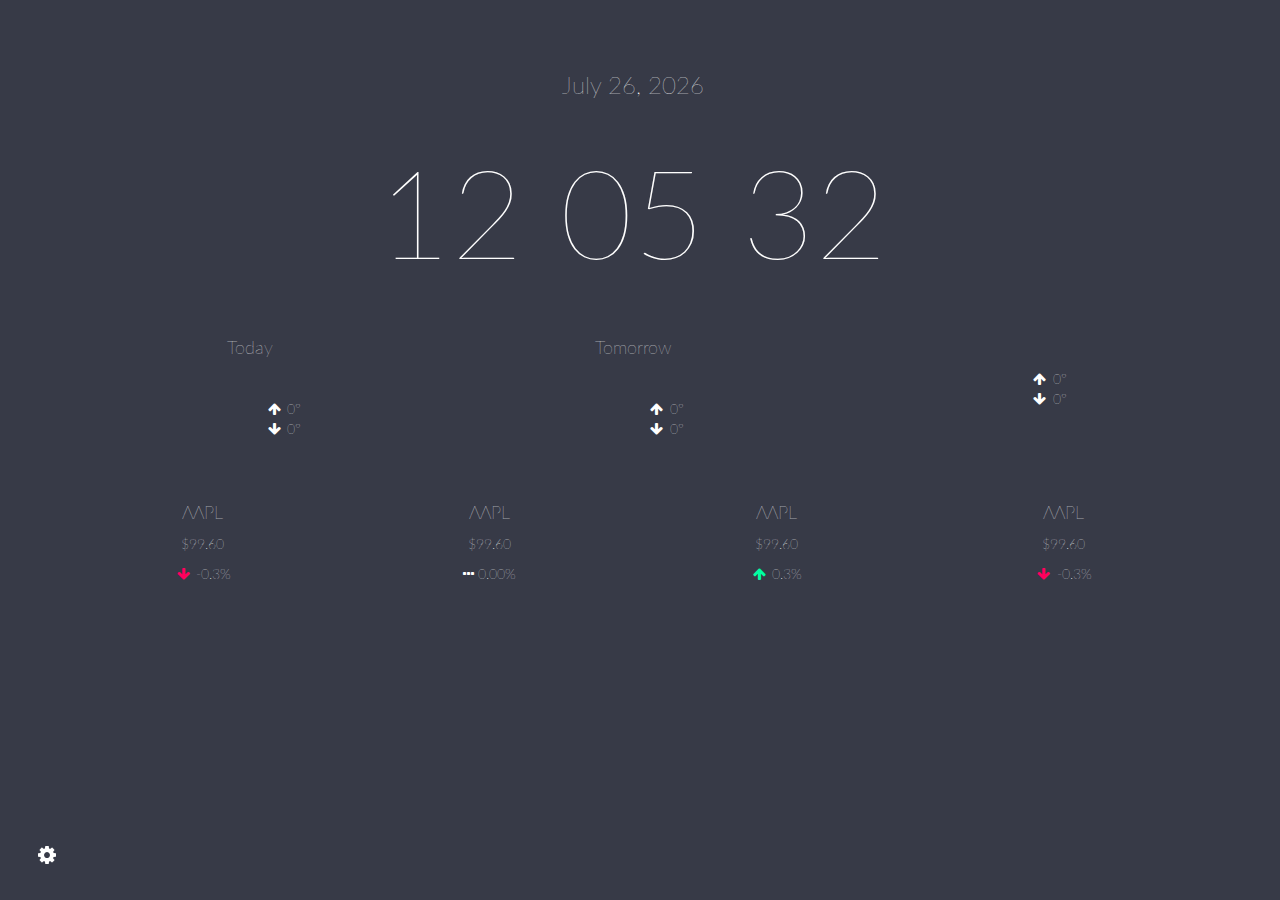
==== index.html @ 206ad6da "added toggling capability between editing/saved states" ====
<!DOCTYPE html>
<html lang="en">
  <head>
    <meta charset="utf-8">
    <meta http-equiv="X-UA-Compatible" content="IE=edge">
    <meta name="viewport" content="width=device-width, initial-scale=1">
    <title>my dashboard</title>
    <link rel="icon" href="img/icon.ico">

    <!-- Bootstrap -->
    <link rel="stylesheet" href="https://maxcdn.bootstrapcdn.com/bootstrap/3.2.0/css/bootstrap.min.css">
    <link href="https://maxcdn.bootstrapcdn.com/font-awesome/4.2.0/css/font-awesome.min.css" rel="stylesheet">
    <link rel="stylesheet" href="css/normalize.css">
    <link rel="stylesheet" href="css/menu.css">
    <link rel="stylesheet" href="css/style.css">
    <link rel="stylesheet" href="css/weather-icons.min.css">
    <link rel="stylesheet" href="css/portlets.css">
    <link rel="stylesheet" href="css/stocks.css">

    <!-- HTML5 Shim and Respond.js IE8 support of HTML5 elements and media queries -->
    <!-- WARNING: Respond.js doesn't work if you view the page via file:// -->
    <!--[if lt IE 9]>
      <script src="https://oss.maxcdn.com/html5shiv/3.7.2/html5shiv.min.js"></script>
      <script src="https://oss.maxcdn.com/respond/1.4.2/respond.min.js"></script>
    <![endif]-->
  </head>
  <body>
    
      <div class="menu-wrap">
        <nav class="menu">
          <div class="profile"><span id="title">5e28453f <a onclick="copy()"><i class="fa fa-fw fa-link"></i></a></span></div>
          <div class="link-list">
            <p><a onclick="getWWL('c')">&deg;C</a> / <a onclick="getWWL('f')">&deg;F</a></p>
            <p><a onclick="updateClock('24')">24h</a> / <a onclick="updateClock('12')">12h</a></p>
            <p><a onclick="changeStocks()"><i class="fa fa-fw fa-bar-chart"></i> Stocks</a></p>
          </div>
          <div class="icon-list">
            <a href="/about/"><i class="fa fa-fw fa-question-circle"></i></a>
            <a onclick="edit()" id="edit"><i class="fa fa-fw fa-pencil"></i></a>
            <a onclick="save()" id="save"><i class="fa fa-fw fa-save"></i></a>
          </div>
        </nav>
      </div>
      <button class="menu-button" id="open-button"><i class="fa fa-fw fa-cog"></i><span>Open Menu</span></button>

    <div class="container">

      <div class="text-center" id="content">

        <div class="column">
          <div class="portlet">
            <div class="row portlet-content" id="date">
              <h3><span id="month"></span> <span id="day"></span>, <span id="year"></span></h3>
            </div>
          </div>

          <div class="portlet">
            <div class="row portlet-content" id="clock">
              <h1><span id="time"></span></h1>
            </div>
          </div>

          <div class="portlet">
            <div class="row portlet-content" id="weather">
              <div class="col-md-4" id="today">
                  <h4>Today</h4><br>
                  <div class="row">
                    <div class="col-xs-6 text-right">
                      <p class="icon"></p>
                    </div>
                    <div class="col-xs-6 text-left">
                      <p><span class="cond"></span></p>
                      <p><i class="fa fa-arrow-up fa-fw"></i> <span class="high">0</span>&deg; &nbsp; <br class="rwd-break" /><i class="fa fa-arrow-down fa-fw"></i> <span class="low">0</span>&deg;</p>
                    </div>
                  </div>
              </div>

              <div class="col-md-4" id="tmw">
                  <h4>Tomorrow</h4><br>
                  <div class="row">
                    <div class="col-xs-6 text-right">
                      <p class="icon"></p>
                    </div>
                    <div class="col-xs-6 text-left">
                      <p><span class="cond"></span></p>
                      <p><i class="fa fa-arrow-up fa-fw"></i> <span class="high">0</span>&deg; &nbsp; <br class="rwd-break" /><i class="fa fa-arrow-down fa-fw"></i> <span class="low">0</span>&deg;</p>
                    </div>
                  </div>
              </div>

              <div class="col-md-4" id="dat">
                  <h4><span id="dat_name"></span></h4><br>
                  <div class="row">
                    <div class="col-xs-6 text-right">
                      <p class="icon"></p>
                    </div>
                    <div class="col-xs-6 text-left">
                      <p><span class="cond"></span></p>
                      <p><i class="fa fa-arrow-up fa-fw"></i> <span class="high">0</span>&deg; &nbsp; <br class="rwd-break" /><i class="fa fa-arrow-down fa-fw"></i> <span class="low">0</span>&deg;</p>
                    </div>
                  </div>
              </div>
            </div>
          </div> <!-- end portlet -->

          <div class="portlet">
            <div class="row text-left portlet-content" id="news">
            </div>
          </div>

          <div class="portlet">
            <div class="row text-center portlet-content" id="stocks">
                <div class="col-xs-3" id="s_0">
                  <h4 class="title">AAPL</h4>
                  <p class="price">$99.60</p>
                  <p class="percent"><i class="fa fa-arrow-down fa-fw red"></i> -0.3%</p>
                </div>
                <div class="col-xs-3" id="s_1">
                  <h4 class="title">AAPL</h4>
                  <p class="price">$99.60</p>
                  <p class="percent"><i class="fa fa-arrow-down fa-ellipsis-h"></i> 0.00%</p>
                </div>
                <div class="col-xs-3" id="s_2">
                   <h4 class="title">AAPL</h4>
                  <p class="price">$99.60</p>
                  <p class="percent"><i class="fa fa-arrow-up fa-fw green"></i> 0.3%</p>
                </div>
                <div class="col-xs-3" id="s_3">
                  <h4 class="title">AAPL</h4>
                  <p class="price">$99.60</p>
                  <p class="percent"><i class="fa fa-arrow-down fa-fw red"></i> -0.3%</p>
                </div>
            </div>
          </div>

        </div> <!-- end column -->
      </div>
    </div>

    <div class="modal fade" id="copy_link">
      <div class="modal-dialog">
        <div class="modal-content">
          <div class="modal-header">
            <button type="button" class="close" data-dismiss="modal"><span aria-hidden="true">&times;</span><span class="sr-only">Close</span></button>
            <h4 class="modal-title">Copy Link</h4>
          </div>
          <div class="modal-body">
            <h2 class="text-center"><a href="https://dash.zumh.org/d/5e28453f">https://dash.zumh.org/d/5e28453f</a></h2>
          </div>
          <div class="modal-footer">
            <button type="button" class="btn btn-primary" data-dismiss="modal">Done</button>
          </div>
        </div><!-- /.modal-content -->
      </div><!-- /.modal-dialog -->
    </div><!-- /.modal -->

    <div class="modal fade" id="stocks_modal">
      <div class="modal-dialog">
        <div class="modal-content">
          <div class="modal-header">
            <button type="button" class="close" data-dismiss="modal"><span aria-hidden="true">&times;</span><span class="sr-only">Close</span></button>
            <h4 class="modal-title">Stocks</h4>
          </div>
          <div class="modal-body">
            <p>You may have four (4) different or the same stocks. Below you can search for and rearrange your stocks.</p>
            <div class="column2">
              <div class="portlet"><h3 class="portlet-content" id="stock_0">AAPL</h3></div>
              <div class="portlet"><h3 class="portlet-content" id="stock_1">MSFT</h3></div>
              <div class="portlet"><h3 class="portlet-content" id="stock_2">NFLX</h3></div>
              <div class="portlet"><h3 class="portlet-content" id="stock_3">YHOO</h3></div>
            </div>
          </div>
          <div class="modal-footer">
             <button type="button" class="btn btn-danger" data-dismiss="modal"><i class="fa fa-fw fa-warning"></i> Discard changes</button>
              <button type="button" class="btn btn-success" data-dismiss="modal"><i class="fa fa-fw fa-check"></i> Save changes</button>
          </div>
        </div><!-- /.modal-content -->
      </div><!-- /.modal-dialog -->
    </div><!-- /.modal -->

    <!-- jQuery (necessary for Bootstrap's JavaScript plugins) -->
    <script src="https://ajax.googleapis.com/ajax/libs/jquery/1.11.1/jquery.min.js"></script>
    <!-- Include all compiled plugins (below), or include individual files as needed -->
    <!-- Latest compiled and minified JavaScript -->
    <script src="https://maxcdn.bootstrapcdn.com/bootstrap/3.2.0/js/bootstrap.min.js"></script>

    <script src="js/date.min.js"></script>
    <script src="js/time.js"></script>
    <script src="js/codes.min.js"></script>
    <script src="js/weather.js"></script>
    <script src="js/news.js"></script> 
    <script src="js/helpers.js"></script>

    <!-- <script src="js/dash.min.js"></script> -->
    <script src="js/modernizr.custom.js"></script>
    <script src="js/classie.js"></script>
    <script src="js/menu.js"></script>
    <script src="js/modules.js"></script>

    <script src="js/jquery-ui.min.js"></script>
  <script src="js/portlets.js"></script>

  </body>
</html>
---- css/menu.css ----
html, 
body, 
.container, 
.content-wrap {
	overflow: hidden;
	height: 100%;
}

.container {
	background: #373a47;
}

.content-wrap {
	overflow-y: scroll;
	-webkit-overflow-scrolling: touch;
}

.content {
	position: relative;
	background: #b4bad2;
}

.content::before {
	position: absolute;
	top: 0;
	left: 0;
	z-index: 10;
	width: 100%;
	height: 100%;
	background: rgba(0,0,0,0.3);
	content: '';
	opacity: 0;
	-webkit-transition: opacity 0.3s, -webkit-transform 0s 0.3s;
	transition: opacity 0.3s, transform 0s 0.3s;
	-webkit-transform: translate3d(100%,0,0);
	transform: translate3d(100%,0,0);
}

/* Menu Button */
.menu-button {
	position: fixed;
	bottom: 0;
	z-index: 1000;
	margin: 1em;
	padding: 0;
	width: 2.5em;
	height: 2.25em;
	border: none;
	font-size: 1.5em;
	color: white;
	background: transparent;
	outline: none;
}

body.show-menu .menu-button {
	color: black;
}

.menu-button span {
	display: none;
}

.menu-button:hover {
	opacity: 0.6;
}

/* Menu */
.menu-wrap {
	position: fixed;
	z-index: 999;
	background: #ebedf4;
	-webkit-transition: width 0.3s, height 0.3s;
	transition: width 0.3s, height 0.3s;
	width: 0;
	height: 0;
	font-size: 1.5em;
	bottom: 1em;
	left: 1em;
	-webkit-transform-origin: 0% 100%;
	transform-origin: 0% 100%;
}

@media screen and (max-width: 50em) {
	.menu-button {
		margin: 0.25em;
	}
	.menu-wrap {
		bottom: 0.25em;
		left: 0.25em;
	}
}

.menu {
	height: 100%;
	opacity: 0;
	font-size: 0.65em;
	color: white;
	text-align: right;
}

.profile {
	display: inline-block;
	line-height: 42px;
	font-weight: 700;
	padding: 1em;
}

.profile img {
	float: right;
	border-radius: 50%;
	margin-left: 10px;
}

.link-list {
	padding: 1.35em 0;
	margin: 0 0.75em;
	border-bottom: 3px solid rgba(125,129,148,0.2);
	border-top: 3px solid rgba(125,129,148,0.2);
}

.link-list a {
	display: block;
	margin: 0.25em 0;
	color: #7d8194;
	padding: 0.5em 1.5em;
}

.link-list a:hover,
.link-list a:focus {
	color: #64697d;
}

.link-list a span {
	margin-left: 10px;
	font-weight: 700;
	vertical-align: middle;
}

.icon-list {
	position: absolute;
	right: 1em;
	bottom: 0.9em;
}

.icon-list a {
	font-size: 1.5em;
	margin-left: 0.25em;
	color: rgba(125,129,148,0.5);
}

/* Shown menu */
.show-menu .content::before {
	opacity: 1;
	-webkit-transition: opacity 0.3s;
	transition: opacity 0.3s;
	-webkit-transform: translate3d(0,0,0);
	transform: translate3d(0,0,0);
}

.show-menu .menu-wrap {
	width: 190px;
	height: 260px;
	-webkit-animation: anim-jelly 0.8s linear forwards;
	animation: anim-jelly 0.8s linear forwards;
}

.show-menu .menu {
	opacity: 1;
	-webkit-transition: opacity 0.3s 0.3s;
	transition: opacity 0.3s 0.3s;
}

/* Generated with Bounce.js. Edit at http://goo.gl/PJ93gs */

@-webkit-keyframes anim-jelly { 
  0% { -webkit-transform: matrix3d(0, 0, 0, 0, 0, 0, 0, 0, 0, 0, 1, 0, 0, 0, 0, 1); transform: matrix3d(0, 0, 0, 0, 0, 0, 0, 0, 0, 0, 1, 0, 0, 0, 0, 1); }
  3.333333% { -webkit-transform: matrix3d(0.32778, 0, 0, 0, 0, 0.32778, 0, 0, 0, 0, 1, 0, 0, 0, 0, 1); transform: matrix3d(0.32778, 0, 0, 0, 0, 0.32778, 0, 0, 0, 0, 1, 0, 0, 0, 0, 1); }
  6.666667% { -webkit-transform: matrix3d(0.69875, 0, 0, 0, 0, 0.69875, 0, 0, 0, 0, 1, 0, 0, 0, 0, 1); transform: matrix3d(0.69875, 0, 0, 0, 0, 0.69875, 0, 0, 0, 0, 1, 0, 0, 0, 0, 1); }
  10% { -webkit-transform: matrix3d(1, 0, 0, 0, 0, 1, 0, 0, 0, 0, 1, 0, 0, 0, 0, 1); transform: matrix3d(1, 0, 0, 0, 0, 1, 0, 0, 0, 0, 1, 0, 0, 0, 0, 1); }
  13.333333% { -webkit-transform: matrix3d(1.1815, 0, 0, 0, 0, 1.1815, 0, 0, 0, 0, 1, 0, 0, 0, 0, 1); transform: matrix3d(1.1815, 0, 0, 0, 0, 1.1815, 0, 0, 0, 0, 1, 0, 0, 0, 0, 1); }
  16.666667% { -webkit-transform: matrix3d(1.24402, 0, 0, 0, 0, 1.24402, 0, 0, 0, 0, 1, 0, 0, 0, 0, 1); transform: matrix3d(1.24402, 0, 0, 0, 0, 1.24402, 0, 0, 0, 0, 1, 0, 0, 0, 0, 1); }
  20% { -webkit-transform: matrix3d(1.21871, 0, 0, 0, 0, 1.21871, 0, 0, 0, 0, 1, 0, 0, 0, 0, 1); transform: matrix3d(1.21871, 0, 0, 0, 0, 1.21871, 0, 0, 0, 0, 1, 0, 0, 0, 0, 1); }
  23.333333% { -webkit-transform: matrix3d(1.14702, 0, 0, 0, 0, 1.14702, 0, 0, 0, 0, 1, 0, 0, 0, 0, 1); transform: matrix3d(1.14702, 0, 0, 0, 0, 1.14702, 0, 0, 0, 0, 1, 0, 0, 0, 0, 1); }
  26.666667% { -webkit-transform: matrix3d(1.06589, 0, 0, 0, 0, 1.06589, 0, 0, 0, 0, 1, 0, 0, 0, 0, 1); transform: matrix3d(1.06589, 0, 0, 0, 0, 1.06589, 0, 0, 0, 0, 1, 0, 0, 0, 0, 1); }
  30% { -webkit-transform: matrix3d(1, 0, 0, 0, 0, 1, 0, 0, 0, 0, 1, 0, 0, 0, 0, 1); transform: matrix3d(1, 0, 0, 0, 0, 1, 0, 0, 0, 0, 1, 0, 0, 0, 0, 1); }
  33.333333% { -webkit-transform: matrix3d(0.9603, 0, 0, 0, 0, 0.9603, 0, 0, 0, 0, 1, 0, 0, 0, 0, 1); transform: matrix3d(0.9603, 0, 0, 0, 0, 0.9603, 0, 0, 0, 0, 1, 0, 0, 0, 0, 1); }
  36.666667% { -webkit-transform: matrix3d(0.94663, 0, 0, 0, 0, 0.94663, 0, 0, 0, 0, 1, 0, 0, 0, 0, 1); transform: matrix3d(0.94663, 0, 0, 0, 0, 0.94663, 0, 0, 0, 0, 1, 0, 0, 0, 0, 1); }
  40% { -webkit-transform: matrix3d(0.95217, 0, 0, 0, 0, 0.95217, 0, 0, 0, 0, 1, 0, 0, 0, 0, 1); transform: matrix3d(0.95217, 0, 0, 0, 0, 0.95217, 0, 0, 0, 0, 1, 0, 0, 0, 0, 1); }
  43.333333% { -webkit-transform: matrix3d(0.96784, 0, 0, 0, 0, 0.96784, 0, 0, 0, 0, 1, 0, 0, 0, 0, 1); transform: matrix3d(0.96784, 0, 0, 0, 0, 0.96784, 0, 0, 0, 0, 1, 0, 0, 0, 0, 1); }
  46.666667% { -webkit-transform: matrix3d(0.98559, 0, 0, 0, 0, 0.98559, 0, 0, 0, 0, 1, 0, 0, 0, 0, 1); transform: matrix3d(0.98559, 0, 0, 0, 0, 0.98559, 0, 0, 0, 0, 1, 0, 0, 0, 0, 1); }
  50% { -webkit-transform: matrix3d(1, 0, 0, 0, 0, 1, 0, 0, 0, 0, 1, 0, 0, 0, 0, 1); transform: matrix3d(1, 0, 0, 0, 0, 1, 0, 0, 0, 0, 1, 0, 0, 0, 0, 1); }
  53.333333% { -webkit-transform: matrix3d(1.00868, 0, 0, 0, 0, 1.00868, 0, 0, 0, 0, 1, 0, 0, 0, 0, 1); transform: matrix3d(1.00868, 0, 0, 0, 0, 1.00868, 0, 0, 0, 0, 1, 0, 0, 0, 0, 1); }
  56.666667% { -webkit-transform: matrix3d(1.01167, 0, 0, 0, 0, 1.01167, 0, 0, 0, 0, 1, 0, 0, 0, 0, 1); transform: matrix3d(1.01167, 0, 0, 0, 0, 1.01167, 0, 0, 0, 0, 1, 0, 0, 0, 0, 1); }
  60% { -webkit-transform: matrix3d(1.01046, 0, 0, 0, 0, 1.01046, 0, 0, 0, 0, 1, 0, 0, 0, 0, 1); transform: matrix3d(1.01046, 0, 0, 0, 0, 1.01046, 0, 0, 0, 0, 1, 0, 0, 0, 0, 1); }
  63.333333% { -webkit-transform: matrix3d(1.00703, 0, 0, 0, 0, 1.00703, 0, 0, 0, 0, 1, 0, 0, 0, 0, 1); transform: matrix3d(1.00703, 0, 0, 0, 0, 1.00703, 0, 0, 0, 0, 1, 0, 0, 0, 0, 1); }
  66.666667% { -webkit-transform: matrix3d(1.00315, 0, 0, 0, 0, 1.00315, 0, 0, 0, 0, 1, 0, 0, 0, 0, 1); transform: matrix3d(1.00315, 0, 0, 0, 0, 1.00315, 0, 0, 0, 0, 1, 0, 0, 0, 0, 1); }
  70% { -webkit-transform: matrix3d(1, 0, 0, 0, 0, 1, 0, 0, 0, 0, 1, 0, 0, 0, 0, 1); transform: matrix3d(1, 0, 0, 0, 0, 1, 0, 0, 0, 0, 1, 0, 0, 0, 0, 1); }
  73.333333% { -webkit-transform: matrix3d(0.9981, 0, 0, 0, 0, 0.9981, 0, 0, 0, 0, 1, 0, 0, 0, 0, 1); transform: matrix3d(0.9981, 0, 0, 0, 0, 0.9981, 0, 0, 0, 0, 1, 0, 0, 0, 0, 1); }
  76.666667% { -webkit-transform: matrix3d(0.99745, 0, 0, 0, 0, 0.99745, 0, 0, 0, 0, 1, 0, 0, 0, 0, 1); transform: matrix3d(0.99745, 0, 0, 0, 0, 0.99745, 0, 0, 0, 0, 1, 0, 0, 0, 0, 1); }
  80% { -webkit-transform: matrix3d(0.99771, 0, 0, 0, 0, 0.99771, 0, 0, 0, 0, 1, 0, 0, 0, 0, 1); transform: matrix3d(0.99771, 0, 0, 0, 0, 0.99771, 0, 0, 0, 0, 1, 0, 0, 0, 0, 1); }
  83.333333% { -webkit-transform: matrix3d(0.99846, 0, 0, 0, 0, 0.99846, 0, 0, 0, 0, 1, 0, 0, 0, 0, 1); transform: matrix3d(0.99846, 0, 0, 0, 0, 0.99846, 0, 0, 0, 0, 1, 0, 0, 0, 0, 1); }
  86.666667% { -webkit-transform: matrix3d(0.99931, 0, 0, 0, 0, 0.99931, 0, 0, 0, 0, 1, 0, 0, 0, 0, 1); transform: matrix3d(0.99931, 0, 0, 0, 0, 0.99931, 0, 0, 0, 0, 1, 0, 0, 0, 0, 1); }
  90% { -webkit-transform: matrix3d(1, 0, 0, 0, 0, 1, 0, 0, 0, 0, 1, 0, 0, 0, 0, 1); transform: matrix3d(1, 0, 0, 0, 0, 1, 0, 0, 0, 0, 1, 0, 0, 0, 0, 1); }
  93.333333% { -webkit-transform: matrix3d(1.00042, 0, 0, 0, 0, 1.00042, 0, 0, 0, 0, 1, 0, 0, 0, 0, 1); transform: matrix3d(1.00042, 0, 0, 0, 0, 1.00042, 0, 0, 0, 0, 1, 0, 0, 0, 0, 1); }
  96.666667% { -webkit-transform: matrix3d(1.00056, 0, 0, 0, 0, 1.00056, 0, 0, 0, 0, 1, 0, 0, 0, 0, 1); transform: matrix3d(1.00056, 0, 0, 0, 0, 1.00056, 0, 0, 0, 0, 1, 0, 0, 0, 0, 1); }
  100% { -webkit-transform: matrix3d(1, 0, 0, 0, 0, 1, 0, 0, 0, 0, 1, 0, 0, 0, 0, 1); transform: matrix3d(1, 0, 0, 0, 0, 1, 0, 0, 0, 0, 1, 0, 0, 0, 0, 1);} 
}

@keyframes anim-jelly { 
  0% { -webkit-transform: matrix3d(0, 0, 0, 0, 0, 0, 0, 0, 0, 0, 1, 0, 0, 0, 0, 1); transform: matrix3d(0, 0, 0, 0, 0, 0, 0, 0, 0, 0, 1, 0, 0, 0, 0, 1); }
  3.333333% { -webkit-transform: matrix3d(0.32778, 0, 0, 0, 0, 0.32778, 0, 0, 0, 0, 1, 0, 0, 0, 0, 1); transform: matrix3d(0.32778, 0, 0, 0, 0, 0.32778, 0, 0, 0, 0, 1, 0, 0, 0, 0, 1); }
  6.666667% { -webkit-transform: matrix3d(0.69875, 0, 0, 0, 0, 0.69875, 0, 0, 0, 0, 1, 0, 0, 0, 0, 1); transform: matrix3d(0.69875, 0, 0, 0, 0, 0.69875, 0, 0, 0, 0, 1, 0, 0, 0, 0, 1); }
  10% { -webkit-transform: matrix3d(1, 0, 0, 0, 0, 1, 0, 0, 0, 0, 1, 0, 0, 0, 0, 1); transform: matrix3d(1, 0, 0, 0, 0, 1, 0, 0, 0, 0, 1, 0, 0, 0, 0, 1); }
  13.333333% { -webkit-transform: matrix3d(1.1815, 0, 0, 0, 0, 1.1815, 0, 0, 0, 0, 1, 0, 0, 0, 0, 1); transform: matrix3d(1.1815, 0, 0, 0, 0, 1.1815, 0, 0, 0, 0, 1, 0, 0, 0, 0, 1); }
  16.666667% { -webkit-transform: matrix3d(1.24402, 0, 0, 0, 0, 1.24402, 0, 0, 0, 0, 1, 0, 0, 0, 0, 1); transform: matrix3d(1.24402, 0, 0, 0, 0, 1.24402, 0, 0, 0, 0, 1, 0, 0, 0, 0, 1); }
  20% { -webkit-transform: matrix3d(1.21871, 0, 0, 0, 0, 1.21871, 0, 0, 0, 0, 1, 0, 0, 0, 0, 1); transform: matrix3d(1.21871, 0, 0, 0, 0, 1.21871, 0, 0, 0, 0, 1, 0, 0, 0, 0, 1); }
  23.333333% { -webkit-transform: matrix3d(1.14702, 0, 0, 0, 0, 1.14702, 0, 0, 0, 0, 1, 0, 0, 0, 0, 1); transform: matrix3d(1.14702, 0, 0, 0, 0, 1.14702, 0, 0, 0, 0, 1, 0, 0, 0, 0, 1); }
  26.666667% { -webkit-transform: matrix3d(1.06589, 0, 0, 0, 0, 1.06589, 0, 0, 0, 0, 1, 0, 0, 0, 0, 1); transform: matrix3d(1.06589, 0, 0, 0, 0, 1.06589, 0, 0, 0, 0, 1, 0, 0, 0, 0, 1); }
  30% { -webkit-transform: matrix3d(1, 0, 0, 0, 0, 1, 0, 0, 0, 0, 1, 0, 0, 0, 0, 1); transform: matrix3d(1, 0, 0, 0, 0, 1, 0, 0, 0, 0, 1, 0, 0, 0, 0, 1); }
  33.333333% { -webkit-transform: matrix3d(0.9603, 0, 0, 0, 0, 0.9603, 0, 0, 0, 0, 1, 0, 0, 0, 0, 1); transform: matrix3d(0.9603, 0, 0, 0, 0, 0.9603, 0, 0, 0, 0, 1, 0, 0, 0, 0, 1); }
  36.666667% { -webkit-transform: matrix3d(0.94663, 0, 0, 0, 0, 0.94663, 0, 0, 0, 0, 1, 0, 0, 0, 0, 1); transform: matrix3d(0.94663, 0, 0, 0, 0, 0.94663, 0, 0, 0, 0, 1, 0, 0, 0, 0, 1); }
  40% { -webkit-transform: matrix3d(0.95217, 0, 0, 0, 0, 0.95217, 0, 0, 0, 0, 1, 0, 0, 0, 0, 1); transform: matrix3d(0.95217, 0, 0, 0, 0, 0.95217, 0, 0, 0, 0, 1, 0, 0, 0, 0, 1); }
  43.333333% { -webkit-transform: matrix3d(0.96784, 0, 0, 0, 0, 0.96784, 0, 0, 0, 0, 1, 0, 0, 0, 0, 1); transform: matrix3d(0.96784, 0, 0, 0, 0, 0.96784, 0, 0, 0, 0, 1, 0, 0, 0, 0, 1); }
  46.666667% { -webkit-transform: matrix3d(0.98559, 0, 0, 0, 0, 0.98559, 0, 0, 0, 0, 1, 0, 0, 0, 0, 1); transform: matrix3d(0.98559, 0, 0, 0, 0, 0.98559, 0, 0, 0, 0, 1, 0, 0, 0, 0, 1); }
  50% { -webkit-transform: matrix3d(1, 0, 0, 0, 0, 1, 0, 0, 0, 0, 1, 0, 0, 0, 0, 1); transform: matrix3d(1, 0, 0, 0, 0, 1, 0, 0, 0, 0, 1, 0, 0, 0, 0, 1); }
  53.333333% { -webkit-transform: matrix3d(1.00868, 0, 0, 0, 0, 1.00868, 0, 0, 0, 0, 1, 0, 0, 0, 0, 1); transform: matrix3d(1.00868, 0, 0, 0, 0, 1.00868, 0, 0, 0, 0, 1, 0, 0, 0, 0, 1); }
  56.666667% { -webkit-transform: matrix3d(1.01167, 0, 0, 0, 0, 1.01167, 0, 0, 0, 0, 1, 0, 0, 0, 0, 1); transform: matrix3d(1.01167, 0, 0, 0, 0, 1.01167, 0, 0, 0, 0, 1, 0, 0, 0, 0, 1); }
  60% { -webkit-transform: matrix3d(1.01046, 0, 0, 0, 0, 1.01046, 0, 0, 0, 0, 1, 0, 0, 0, 0, 1); transform: matrix3d(1.01046, 0, 0, 0, 0, 1.01046, 0, 0, 0, 0, 1, 0, 0, 0, 0, 1); }
  63.333333% { -webkit-transform: matrix3d(1.00703, 0, 0, 0, 0, 1.00703, 0, 0, 0, 0, 1, 0, 0, 0, 0, 1); transform: matrix3d(1.00703, 0, 0, 0, 0, 1.00703, 0, 0, 0, 0, 1, 0, 0, 0, 0, 1); }
  66.666667% { -webkit-transform: matrix3d(1.00315, 0, 0, 0, 0, 1.00315, 0, 0, 0, 0, 1, 0, 0, 0, 0, 1); transform: matrix3d(1.00315, 0, 0, 0, 0, 1.00315, 0, 0, 0, 0, 1, 0, 0, 0, 0, 1); }
  70% { -webkit-transform: matrix3d(1, 0, 0, 0, 0, 1, 0, 0, 0, 0, 1, 0, 0, 0, 0, 1); transform: matrix3d(1, 0, 0, 0, 0, 1, 0, 0, 0, 0, 1, 0, 0, 0, 0, 1); }
  73.333333% { -webkit-transform: matrix3d(0.9981, 0, 0, 0, 0, 0.9981, 0, 0, 0, 0, 1, 0, 0, 0, 0, 1); transform: matrix3d(0.9981, 0, 0, 0, 0, 0.9981, 0, 0, 0, 0, 1, 0, 0, 0, 0, 1); }
  76.666667% { -webkit-transform: matrix3d(0.99745, 0, 0, 0, 0, 0.99745, 0, 0, 0, 0, 1, 0, 0, 0, 0, 1); transform: matrix3d(0.99745, 0, 0, 0, 0, 0.99745, 0, 0, 0, 0, 1, 0, 0, 0, 0, 1); }
  80% { -webkit-transform: matrix3d(0.99771, 0, 0, 0, 0, 0.99771, 0, 0, 0, 0, 1, 0, 0, 0, 0, 1); transform: matrix3d(0.99771, 0, 0, 0, 0, 0.99771, 0, 0, 0, 0, 1, 0, 0, 0, 0, 1); }
  83.333333% { -webkit-transform: matrix3d(0.99846, 0, 0, 0, 0, 0.99846, 0, 0, 0, 0, 1, 0, 0, 0, 0, 1); transform: matrix3d(0.99846, 0, 0, 0, 0, 0.99846, 0, 0, 0, 0, 1, 0, 0, 0, 0, 1); }
  86.666667% { -webkit-transform: matrix3d(0.99931, 0, 0, 0, 0, 0.99931, 0, 0, 0, 0, 1, 0, 0, 0, 0, 1); transform: matrix3d(0.99931, 0, 0, 0, 0, 0.99931, 0, 0, 0, 0, 1, 0, 0, 0, 0, 1); }
  90% { -webkit-transform: matrix3d(1, 0, 0, 0, 0, 1, 0, 0, 0, 0, 1, 0, 0, 0, 0, 1); transform: matrix3d(1, 0, 0, 0, 0, 1, 0, 0, 0, 0, 1, 0, 0, 0, 0, 1); }
  93.333333% { -webkit-transform: matrix3d(1.00042, 0, 0, 0, 0, 1.00042, 0, 0, 0, 0, 1, 0, 0, 0, 0, 1); transform: matrix3d(1.00042, 0, 0, 0, 0, 1.00042, 0, 0, 0, 0, 1, 0, 0, 0, 0, 1); }
  96.666667% { -webkit-transform: matrix3d(1.00056, 0, 0, 0, 0, 1.00056, 0, 0, 0, 0, 1, 0, 0, 0, 0, 1); transform: matrix3d(1.00056, 0, 0, 0, 0, 1.00056, 0, 0, 0, 0, 1, 0, 0, 0, 0, 1); }
  100% { -webkit-transform: matrix3d(1, 0, 0, 0, 0, 1, 0, 0, 0, 0, 1, 0, 0, 0, 0, 1); transform: matrix3d(1, 0, 0, 0, 0, 1, 0, 0, 0, 0, 1, 0, 0, 0, 0, 1);} 
}

#title, .link-list p {
	color: #7d8194;
}

#title a, .link-list a, .icon-list a {
	cursor: pointer;
	color: #7d8194;
}

.link-list a {
	display: inline;
}
---- css/style.css ----
@font-face {
    font-family: Lato-hairline;
    src: url(../fonts/Lato-Hairline.ttf);
}

@font-face {
	font-family: Lato-light;
	src: url(../fonts/Lato-Light.ttf);
}

body {
	background-color: #373a47;
	color: white;
	font-family: Lato-hairline;
}

#time { font-size: 125px; }

.wi {
  font-size: 72px;
}

.story a { color: inherit; cursor: pointer; }
.story a:hover {
	color: white;
	border-bottom: 1px dotted white;
	text-decoration: none;
}

::selection {
	background-color: black;
	color: white;
}
::-moz-selection {
	background-color: black;
	color: white;
}

.rwd-break { display: block; }

@media (max-width: 1500px) {
	.rwd-break { display: block; }
}

@media (min-width: 1500px) {
	.rwd-break { display: none; }
}

@media (max-width: 990px) {
	body { font-family: Lato-light; }
}

@media (max-width: 960px) {
	#time { font-size: 85px;}
}

@media (max-width: 640px) {
	#time { font-size: 60px; }
}

@media (max-width: 433px) {
	#time { font-size: 53px; }
}

@media (max-width: 400px) {
	#time { font-size: 47px; }
	#date h3 { font-size: 20px;}
}

.red { color: #FF005D; }
.green { color: #00FFA2; }

#newMod a:hover {
	cursor: pointer;
}

#content {
	padding-top: 50px;
}

.modal {
	color: black;
	font-family: Lato-light;
}

#modulesModal  li  a:hover {
	cursor: pointer;
}

#modulesModal  li {
	font-size: 18px;
}

div.link-list > a:hover {
	cursor: pointer;
}
---- css/weather-icons.min.css ----
/*!
 *  Weather Icons 1.2
 *  Weather themed icons for Bootstrap
 *  ------------------------------------------------------------------------------
* Maintained at http://erikflowers.github.io/weather-icons
 *  http://twitter.com/Erik_UX
 *
 *  License
 *  ------------------------------------------------------------------------------
 *  - Fpmt licensed under SIL OFL 1.1 -
 *    http://scripts.sil.org/OFL
 *  - CSS and LESS are licensed under MIT License -
 *    http://opensource.org/licenses/mit-license.html
 *  - Documentation licensed under CC BY 3.0 -
 *    http://creativecommons.org/licenses/by/3.0/
 *  - Inspired by and works great as a companion with Font Awesome
 *    "Font Awesome by Dave Gandy - http://fontawesome.io"
 *
 *  Weather Icons Bootstrap Package Author - Erik Flowers - erik@helloerik.com
 *  ------------------------------------------------------------------------------
 *  Email: erik@helloerik.com
 *  Twitter: http://twitter.com/Erik_UX
 */@font-face{font-family:weathericons;src:url(../fonts/weathericons-regular-webfont.eot);src:url(../fonts/weathericons-regular-webfont.eot?#iefix) format('embedded-opentype'),url(../fonts/weathericons-regular-webfont.woff) format('woff'),url(../fonts/weathericons-regular-webfont.ttf) format('truetype'),url(../fonts/weathericons-regular-webfont.svg#weathericons-regular-webfontRg) format('svg');font-weight:400;font-style:normal}.wi{display:inline-block;font-family:weathericons;font-style:normal;font-weight:400;line-height:1;-webkit-font-smoothing:antialiased;-moz-osx-font-smoothing:grayscale}.wi-day-cloudy-gusts:before{content:"\f000"}.wi-day-cloudy-windy:before{content:"\f001"}.wi-day-cloudy:before{content:"\f002"}.wi-day-fog:before{content:"\f003"}.wi-day-hail:before{content:"\f004"}.wi-day-lightning:before{content:"\f005"}.wi-day-rain-mix:before{content:"\f006"}.wi-day-rain-wind:before{content:"\f007"}.wi-day-rain:before{content:"\f008"}.wi-day-showers:before{content:"\f009"}.wi-day-snow:before{content:"\f00a"}.wi-day-sprinkle:before{content:"\f00b"}.wi-day-sunny-overcast:before{content:"\f00c"}.wi-day-sunny:before{content:"\f00d"}.wi-day-storm-showers:before{content:"\f00e"}.wi-day-thunderstorm:before{content:"\f010"}.wi-cloudy-gusts:before{content:"\f011"}.wi-cloudy-windy:before{content:"\f012"}.wi-cloudy:before{content:"\f013"}.wi-fog:before{content:"\f014"}.wi-hail:before{content:"\f015"}.wi-lightning:before{content:"\f016"}.wi-rain-mix:before{content:"\f017"}.wi-rain-wind:before{content:"\f018"}.wi-rain:before{content:"\f019"}.wi-showers:before{content:"\f01a"}.wi-snow:before{content:"\f01b"}.wi-sprinkle:before{content:"\f01c"}.wi-storm-showers:before{content:"\f01d"}.wi-thunderstorm:before{content:"\f01e"}.wi-windy:before{content:"\f021"}.wi-night-alt-cloudy-gusts:before{content:"\f022"}.wi-night-alt-cloudy-windy:before{content:"\f023"}.wi-night-alt-hail:before{content:"\f024"}.wi-night-alt-lightning:before{content:"\f025"}.wi-night-alt-rain-mix:before{content:"\f026"}.wi-night-alt-rain-wind:before{content:"\f027"}.wi-night-alt-rain:before{content:"\f028"}.wi-night-alt-showers:before{content:"\f029"}.wi-night-alt-snow:before{content:"\f02a"}.wi-night-alt-sprinkle:before{content:"\f02b"}.wi-night-alt-storm-showers:before{content:"\f02c"}.wi-night-alt-thunderstorm:before{content:"\f02d"}.wi-night-clear:before{content:"\f02e"}.wi-night-cloudy-gusts:before{content:"\f02f"}.wi-night-cloudy-windy:before{content:"\f030"}.wi-night-cloudy:before{content:"\f031"}.wi-night-hail:before{content:"\f032"}.wi-night-lightning:before{content:"\f033"}.wi-night-rain-mix:before{content:"\f034"}.wi-night-rain-wind:before{content:"\f035"}.wi-night-rain:before{content:"\f036"}.wi-night-showers:before{content:"\f037"}.wi-night-snow:before{content:"\f038"}.wi-night-sprinkle:before{content:"\f039"}.wi-night-storm-showers:before{content:"\f03a"}.wi-night-thunderstorm:before{content:"\f03b"}.wi-celsius:before{content:"\f03c"}.wi-cloud-down:before{content:"\f03d"}.wi-cloud-refresh:before{content:"\f03e"}.wi-cloud-up:before{content:"\f040"}.wi-cloud:before{content:"\f041"}.wi-degrees:before{content:"\f042"}.wi-down-left:before{content:"\f043"}.wi-down:before{content:"\f044"}.wi-fahrenheit:before{content:"\f045"}.wi-horizon-alt:before{content:"\f046"}.wi-horizon:before{content:"\f047"}.wi-left:before{content:"\f048"}.wi-lightning:before{content:"\f016"}.wi-night-fog:before{content:"\f04a"}.wi-refresh-alt:before{content:"\f04b"}.wi-refresh:before{content:"\f04c"}.wi-right:before{content:"\f04d"}.wi-sprinkles:before{content:"\f04e"}.wi-strong-wind:before{content:"\f050"}.wi-sunrise:before{content:"\f051"}.wi-sunset:before{content:"\f052"}.wi-thermometer-exterior:before{content:"\f053"}.wi-thermometer-internal:before{content:"\f054"}.wi-thermometer:before{content:"\f055"}.wi-tornado:before{content:"\f056"}.wi-up-right:before{content:"\f057"}.wi-up:before{content:"\f058"}.wi-wind-west:before{content:"\f059"}.wi-wind-south-west:before{content:"\f05a"}.wi-wind-south-east:before{content:"\f05b"}.wi-wind-south:before{content:"\f05c"}.wi-wind-north-west:before{content:"\f05d"}.wi-wind-north-east:before{content:"\f05e"}.wi-wind-north:before{content:"\f060"}.wi-wind-east:before{content:"\f061"}.wi-smoke:before{content:"\f062"}.wi-dust:before{content:"\f063"}.wi-snow-wind:before{content:"\f064"}.wi-day-snow-wind:before{content:"\f065"}.wi-night-snow-wind:before{content:"\f066"}.wi-night-alt-snow-wind:before{content:"\f067"}.wi-day-sleet-storm:before{content:"\f068"}.wi-night-sleet-storm:before{content:"\f069"}.wi-night-alt-sleet-storm:before{content:"\f06a"}.wi-day-snow-thunderstorm:before{content:"\f06b"}.wi-night-snow-thunderstorm:before{content:"\f06c"}.wi-night-alt-snow-thunderstorm:before{content:"\f06d"}.wi-solar-eclipse:before{content:"\f06e"}.wi-lunar-eclipse:before{content:"\f070"}.wi-meteor:before{content:"\f071"}.wi-hot:before{content:"\f072"}.wi-hurricane:before{content:"\f073"}.wi-smog:before{content:"\f074"}.wi-alien:before{content:"\f075"}.wi-snowflake-cold:before{content:"\f076"}.wi-stars:before{content:"\f077"}.wi-moon-full:before{content:"\f078"}.wi-moon-waxing-gibbous:before{content:"\f079"}.wi-moon-waxing-quarter:before{content:"\f07a"}.wi-moon-waxing-crescent:before{content:"\f07b"}.wi-moon-young:before{content:"\f07c"}.wi-moon-new:before{content:"\f07d"}.wi-moon-old:before{content:"\f07e"}.wi-moon-waning-crescent:before{content:"\f080"}.wi-moon-waning-quarter:before{content:"\f081"}.wi-moon-waning-gibbous:before{content:"\f082"}.wi-night-partly-cloudy:before{content:"\f083"}
---- css/portlets.css ----
.body {
	min-width: 520px;
}

.column {
	max-width: 100%;
	padding-bottom: 100px;
}

.portlet {
	margin: 0 1em 1em 0;
	padding: 0.3em;
}

.portlet-content {
    padding: 0.4em;
 }

.portlet-placeholder {
	border: 1px dotted white;
	margin: 0 1em 1em 0;
	height: 50px;
}

.new:hover {
	border: 1px dotted white;
	margin: 0 1em 1em 0;
	height: 50px;
	background: url('../img/plus.png') no-repeat center;
}

.new {
	height: 50px;
}
---- css/stocks.css ----
#stocks_modal > div > div > div.modal-body > div > div, #stocks_modal .portlet-content {
	margin: 0;
	padding: 0;
}

#stocks_modal .portlet-placeholder {
	border: 1px dotted black;
	margin: 0 1em 1em 0;
	height: 20px;
}
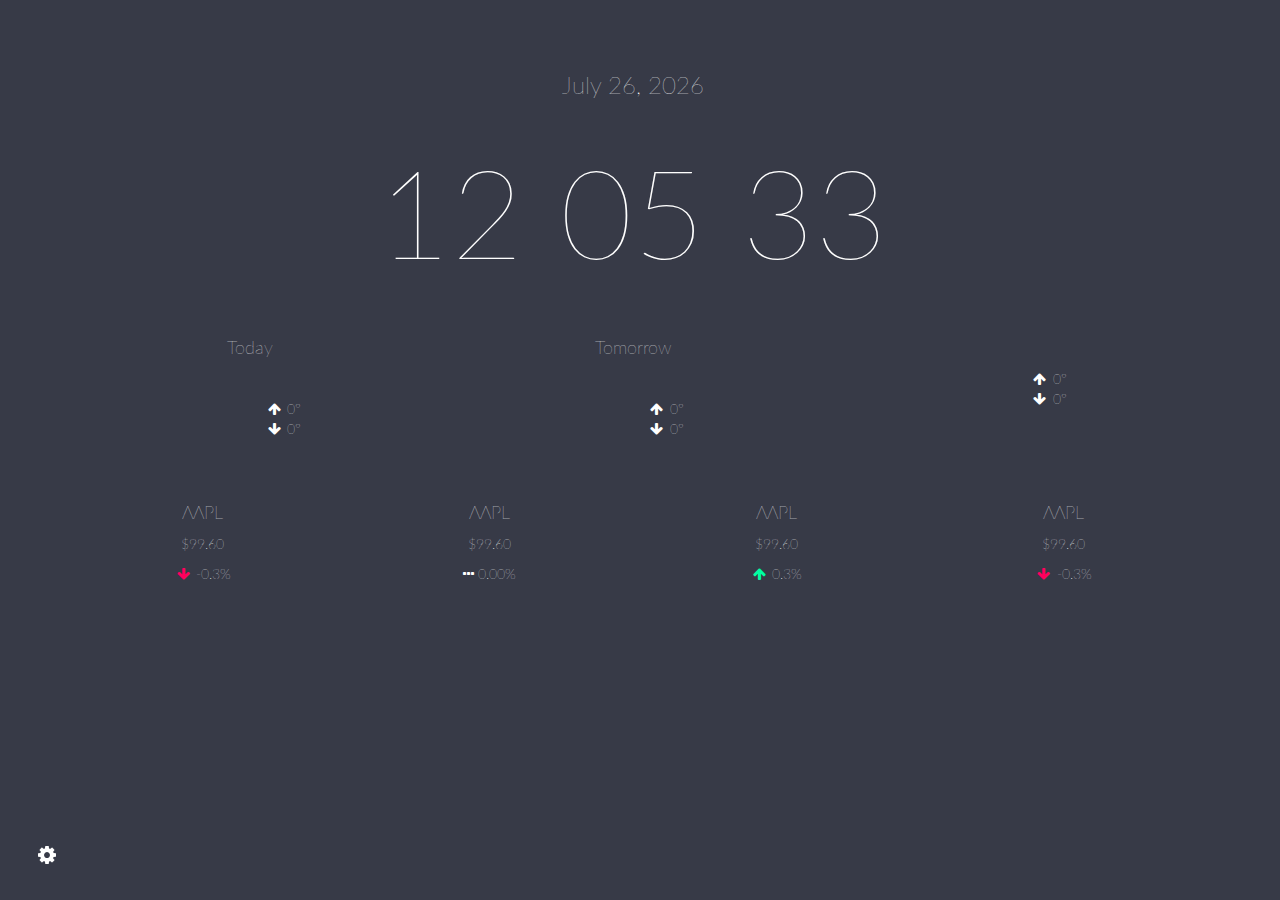
==== commit 1478a160: "added init.js for global data" ====
--- a/index.html
+++ b/index.html
@@ -183,7 +183,7 @@
     <!-- Include all compiled plugins (below), or include individual files as needed -->
     <!-- Latest compiled and minified JavaScript -->
     <script src="https://maxcdn.bootstrapcdn.com/bootstrap/3.2.0/js/bootstrap.min.js"></script>
-
+    <script src="js/init.js"></script>
     <script src="js/date.min.js"></script>
     <script src="js/time.js"></script>
     <script src="js/codes.min.js"></script>
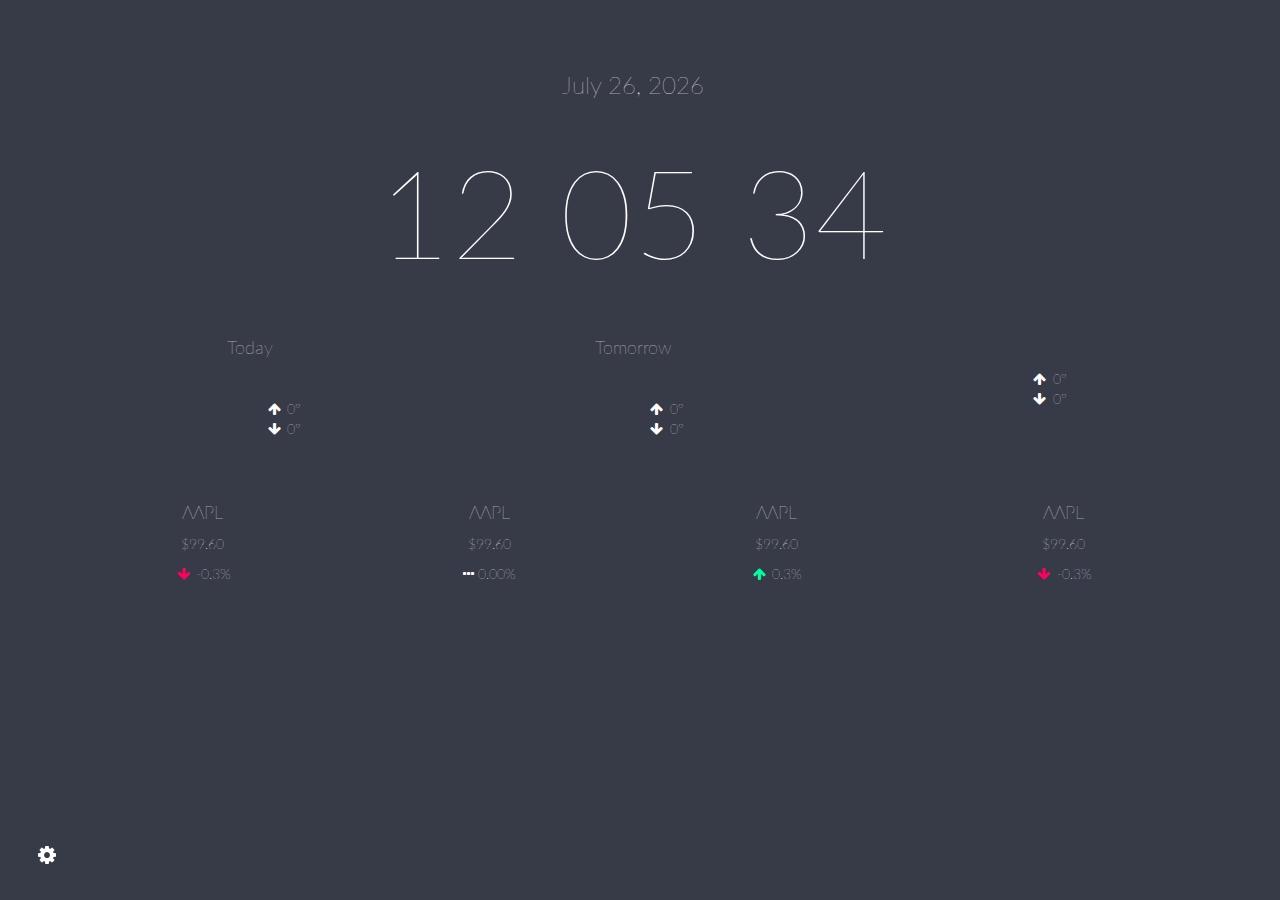
==== commit f5a59771: "updated stocks to have edit button" ====
--- a/index.html
+++ b/index.html
@@ -164,10 +164,10 @@
           <div class="modal-body">
             <p>You may have four (4) different or the same stocks. Below you can search for and rearrange your stocks.</p>
             <div class="column2">
-              <div class="portlet"><h3 class="portlet-content" id="stock_0">AAPL</h3></div>
-              <div class="portlet"><h3 class="portlet-content" id="stock_1">MSFT</h3></div>
-              <div class="portlet"><h3 class="portlet-content" id="stock_2">NFLX</h3></div>
-              <div class="portlet"><h3 class="portlet-content" id="stock_3">YHOO</h3></div>
+              <div class="portlet"><i class="fa fa-fw fa-pencil s_edit"></i><h3 class="portlet-content stock_name" id="stock_0">AAPL</h3></div>
+              <div class="portlet"><i class="fa fa-fw fa-pencil s_edit"></i><h3 class="portlet-content stock_name" id="stock_1">MSFT</h3></div>
+              <div class="portlet"><i class="fa fa-fw fa-pencil s_edit"></i><h3 class="portlet-content stock_name" id="stock_2">NFLX</h3></div>
+              <div class="portlet"><i class="fa fa-fw fa-pencil s_edit"></i><h3 class="portlet-content stock_name" id="stock_3">YHOO</h3></div>
             </div>
           </div>
           <div class="modal-footer">
--- a/css/stocks.css
+++ b/css/stocks.css
@@ -7,4 +7,12 @@
 	border: 1px dotted black;
 	margin: 0 1em 1em 0;
 	height: 20px;
+}
+
+#stocks_modal .portlet-content {
+	display: inline-block;
+}
+
+.s_edit {
+	cursor: pointer;
 }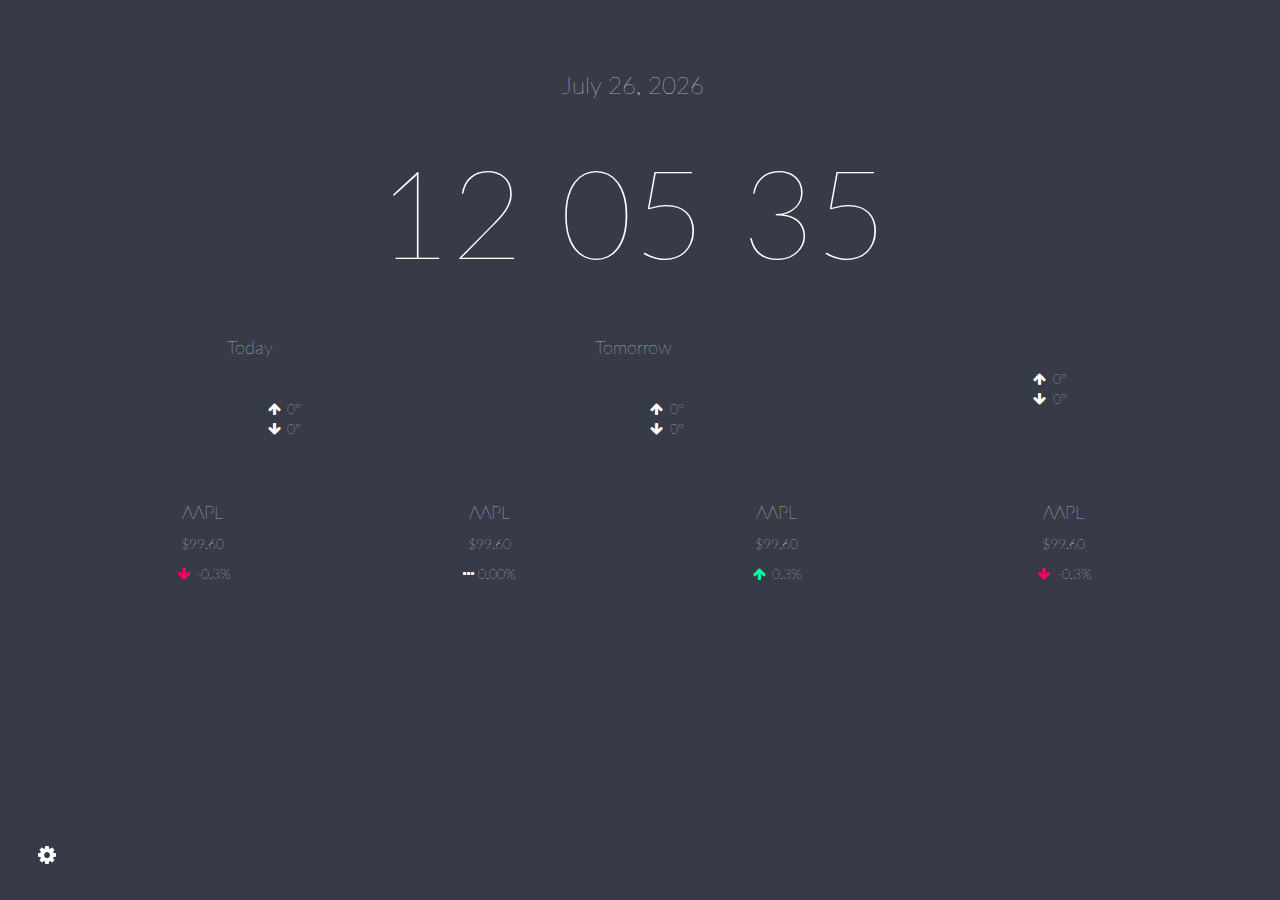
==== commit 00967113: "stocks in modal now editable" ====
--- a/index.html
+++ b/index.html
@@ -164,10 +164,10 @@
           <div class="modal-body">
             <p>You may have four (4) different or the same stocks. Below you can search for and rearrange your stocks.</p>
             <div class="column2">
-              <div class="portlet"><i class="fa fa-fw fa-pencil s_edit"></i><h3 class="portlet-content stock_name" id="stock_0">AAPL</h3></div>
-              <div class="portlet"><i class="fa fa-fw fa-pencil s_edit"></i><h3 class="portlet-content stock_name" id="stock_1">MSFT</h3></div>
-              <div class="portlet"><i class="fa fa-fw fa-pencil s_edit"></i><h3 class="portlet-content stock_name" id="stock_2">NFLX</h3></div>
-              <div class="portlet"><i class="fa fa-fw fa-pencil s_edit"></i><h3 class="portlet-content stock_name" id="stock_3">YHOO</h3></div>
+              <div class="portlet"><i class="fa fa-fw fa-pencil s_edit"></i><h3 class="portlet-content stock_name">AAPL</h3></div>
+              <div class="portlet"><i class="fa fa-fw fa-pencil s_edit"></i><h3 class="portlet-content stock_name">MSFT</h3></div>
+              <div class="portlet"><i class="fa fa-fw fa-pencil s_edit"></i><h3 class="portlet-content stock_name">NFLX</h3></div>
+              <div class="portlet"><i class="fa fa-fw fa-pencil s_edit"></i><h3 class="portlet-content stock_name">YHOO</h3></div>
             </div>
           </div>
           <div class="modal-footer">
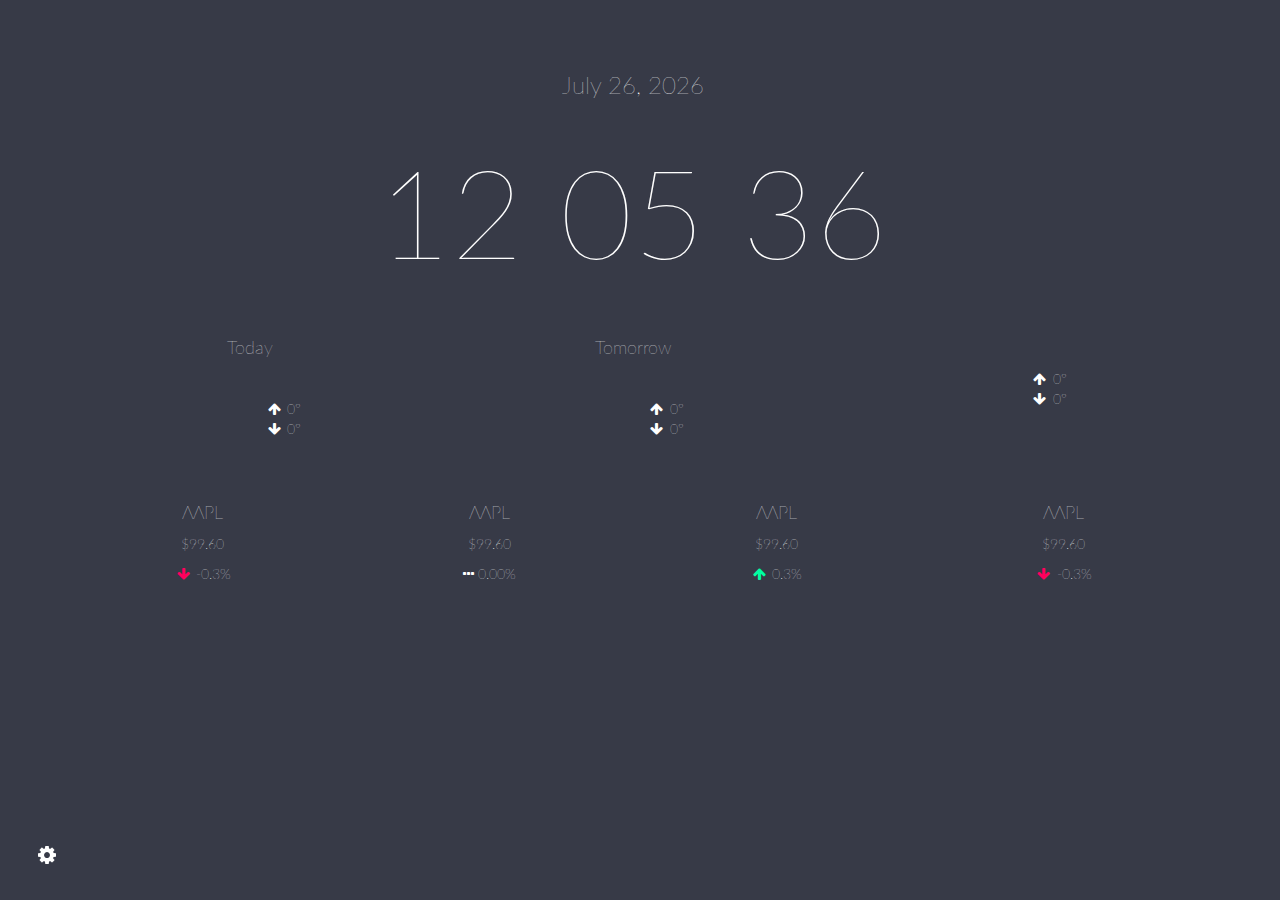
==== commit 25b3235d: "added a way of getting various data from page to save it" ====
--- a/index.html
+++ b/index.html
@@ -30,8 +30,8 @@
         <nav class="menu">
           <div class="profile"><span id="title">5e28453f <a onclick="copy()"><i class="fa fa-fw fa-link"></i></a></span></div>
           <div class="link-list">
-            <p><a onclick="getWWL('c')">&deg;C</a> / <a onclick="getWWL('f')">&deg;F</a></p>
-            <p><a onclick="updateClock('24')">24h</a> / <a onclick="updateClock('12')">12h</a></p>
+            <p><a onclick="getWWL('c', true)">&deg;C</a> / <a onclick="getWWL('f', true)">&deg;F</a></p>
+            <p><a onclick="updateClock('24');sendData(data)">24h</a> / <a onclick="updateClock('12');sendData(data)">12h</a></p>
             <p><a onclick="changeStocks()"><i class="fa fa-fw fa-bar-chart"></i> Stocks</a></p>
           </div>
           <div class="icon-list">
@@ -49,19 +49,19 @@
 
         <div class="column">
           <div class="portlet">
-            <div class="row portlet-content" id="date">
+            <div class="row portlet-content mod" id="date">
               <h3><span id="month"></span> <span id="day"></span>, <span id="year"></span></h3>
             </div>
           </div>
 
           <div class="portlet">
-            <div class="row portlet-content" id="clock">
+            <div class="row portlet-content mod" id="clock">
               <h1><span id="time"></span></h1>
             </div>
           </div>
 
           <div class="portlet">
-            <div class="row portlet-content" id="weather">
+            <div class="row portlet-content mod" id="weather">
               <div class="col-md-4" id="today">
                   <h4>Today</h4><br>
                   <div class="row">
@@ -104,12 +104,12 @@
           </div> <!-- end portlet -->
 
           <div class="portlet">
-            <div class="row text-left portlet-content" id="news">
-            </div>
-          </div>
-
-          <div class="portlet">
-            <div class="row text-center portlet-content" id="stocks">
+            <div class="row text-left portlet-content mod" id="news">
+            </div>
+          </div>
+
+          <div class="portlet">
+            <div class="row text-center portlet-content mod" id="stocks">
                 <div class="col-xs-3" id="s_0">
                   <h4 class="title">AAPL</h4>
                   <p class="price">$99.60</p>
@@ -158,7 +158,7 @@
       <div class="modal-dialog">
         <div class="modal-content">
           <div class="modal-header">
-            <button type="button" class="close" data-dismiss="modal"><span aria-hidden="true">&times;</span><span class="sr-only">Close</span></button>
+            <button type="button" class="close" onclick="resetStocks()" data-dismiss="modal"><span aria-hidden="true">&times;</span><span class="sr-only">Close</span></button>
             <h4 class="modal-title">Stocks</h4>
           </div>
           <div class="modal-body">
@@ -171,8 +171,8 @@
             </div>
           </div>
           <div class="modal-footer">
-             <button type="button" class="btn btn-danger" data-dismiss="modal"><i class="fa fa-fw fa-warning"></i> Discard changes</button>
-              <button type="button" class="btn btn-success" data-dismiss="modal"><i class="fa fa-fw fa-check"></i> Save changes</button>
+             <button type="button" class="btn btn-danger" onclick="resetStocks()" data-dismiss="modal"><i class="fa fa-fw fa-warning"></i> Discard changes</button>
+              <button type="button" class="btn btn-success" onclick="saveStocks()" data-dismiss="modal"><i class="fa fa-fw fa-check"></i> Save changes</button>
           </div>
         </div><!-- /.modal-content -->
       </div><!-- /.modal-dialog -->
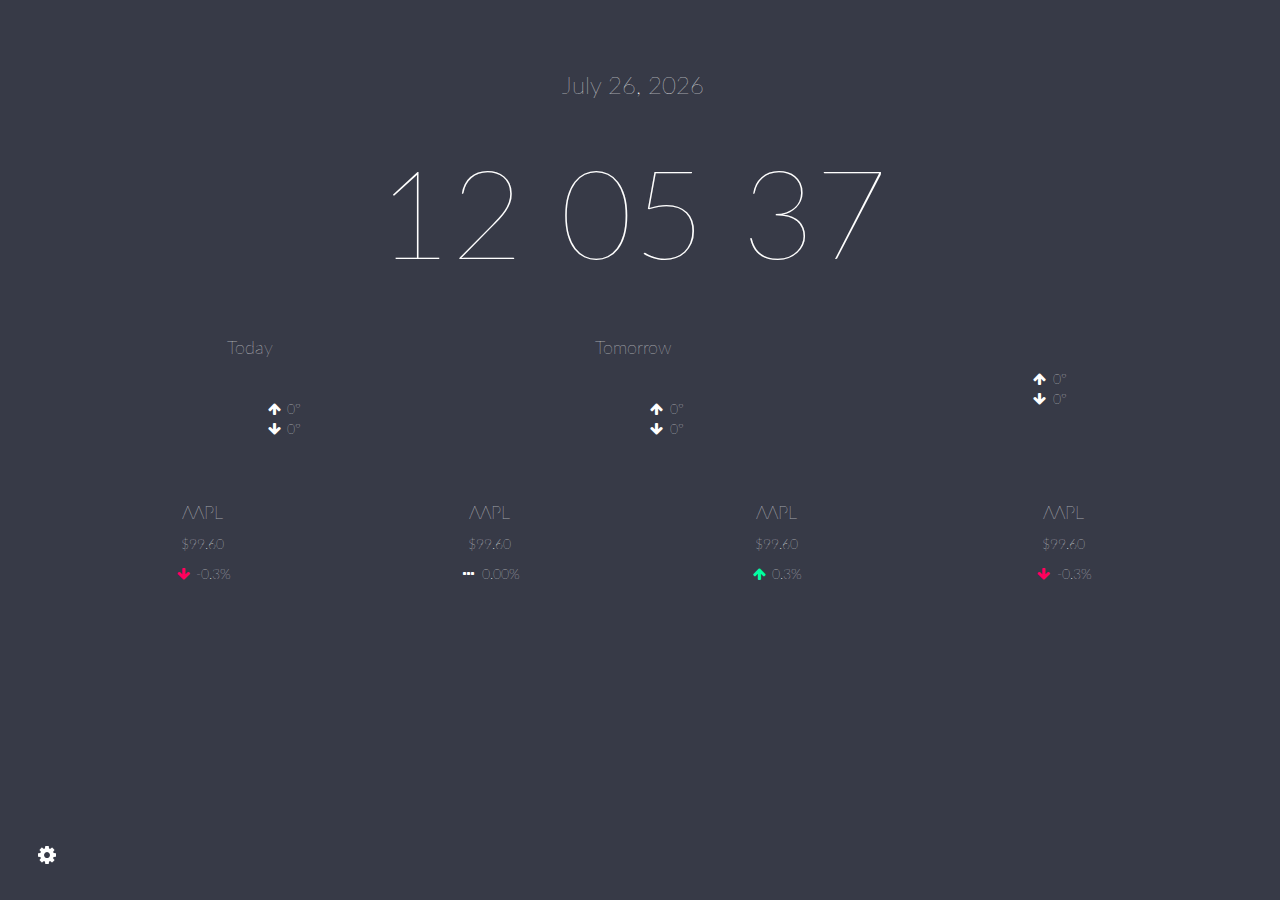
==== commit f12db2d2: "removed un-needed js files" ====
--- a/index.html
+++ b/index.html
@@ -118,7 +118,7 @@
                 <div class="col-xs-3" id="s_1">
                   <h4 class="title">AAPL</h4>
                   <p class="price">$99.60</p>
-                  <p class="percent"><i class="fa fa-arrow-down fa-ellipsis-h"></i> 0.00%</p>
+                  <p class="percent"><i class="fa fa-ellipsis-h fa-fw"></i> 0.00%</p>
                 </div>
                 <div class="col-xs-3" id="s_2">
                    <h4 class="title">AAPL</h4>
@@ -168,6 +168,13 @@
               <div class="portlet"><i class="fa fa-fw fa-pencil s_edit"></i><h3 class="portlet-content stock_name">MSFT</h3></div>
               <div class="portlet"><i class="fa fa-fw fa-pencil s_edit"></i><h3 class="portlet-content stock_name">NFLX</h3></div>
               <div class="portlet"><i class="fa fa-fw fa-pencil s_edit"></i><h3 class="portlet-content stock_name">YHOO</h3></div>
+            </div><br>
+            <div class="sb text-center">
+                <p>Search for stocks</p>
+                <input type="edit" placeholder="Stock name or symbol">
+            </div>
+            <div id="results">
+
             </div>
           </div>
           <div class="modal-footer">
--- a/css/menu.css
+++ b/css/menu.css
@@ -2,7 +2,6 @@
 body, 
 .container, 
 .content-wrap {
-	overflow: hidden;
 	height: 100%;
 }
 
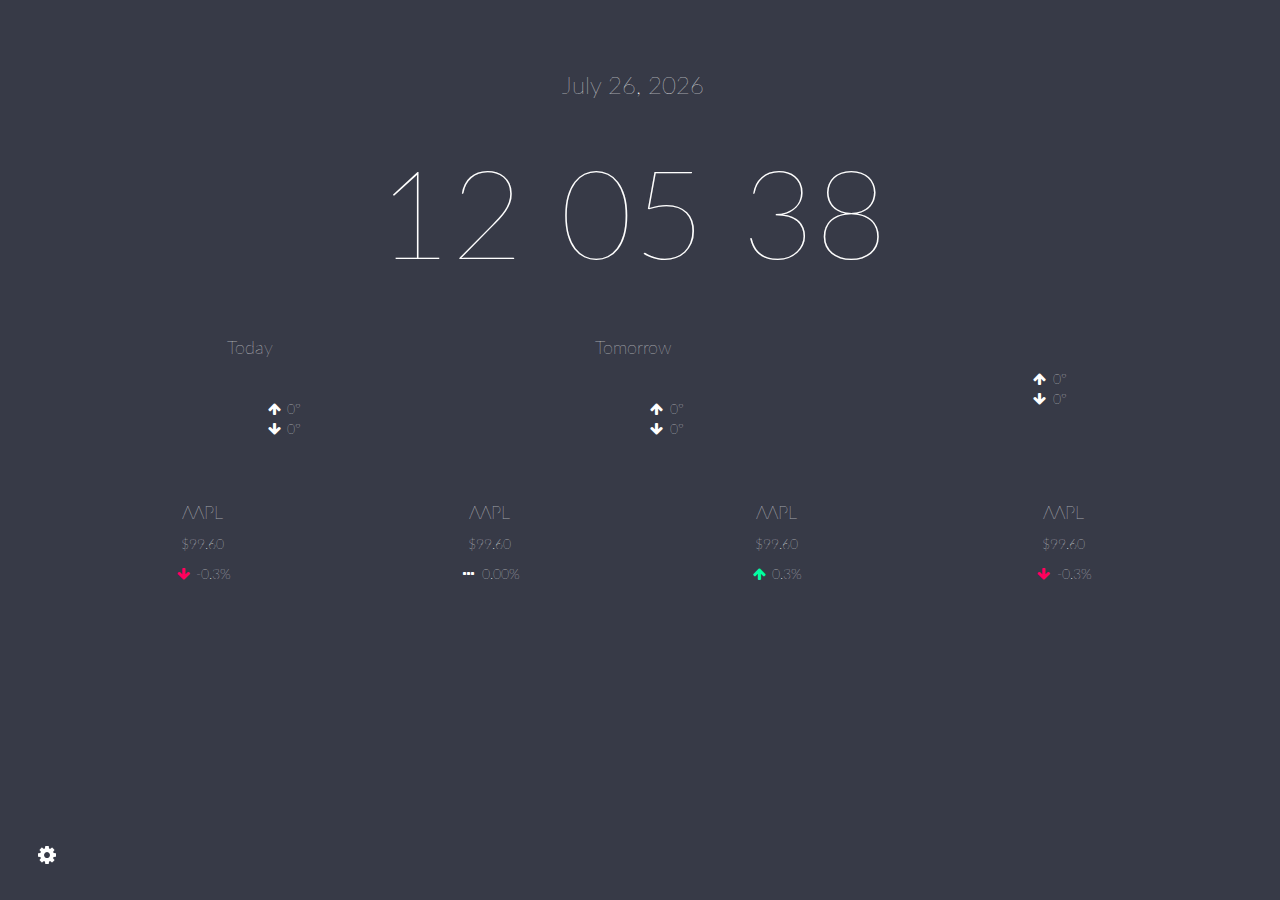
==== commit e38dd6ff: "removed autocomplete from jqueryui" ====
--- a/index.html
+++ b/index.html
@@ -171,9 +171,9 @@
             </div><br>
             <div class="sb text-center">
                 <p>Search for stocks</p>
-                <input type="edit" placeholder="Stock name or symbol">
-            </div>
-            <div id="results">
+                <input type="edit" placeholder="Stock name or symbol" id="sb">
+            </div>
+            <div id="stock_results">
 
             </div>
           </div>
